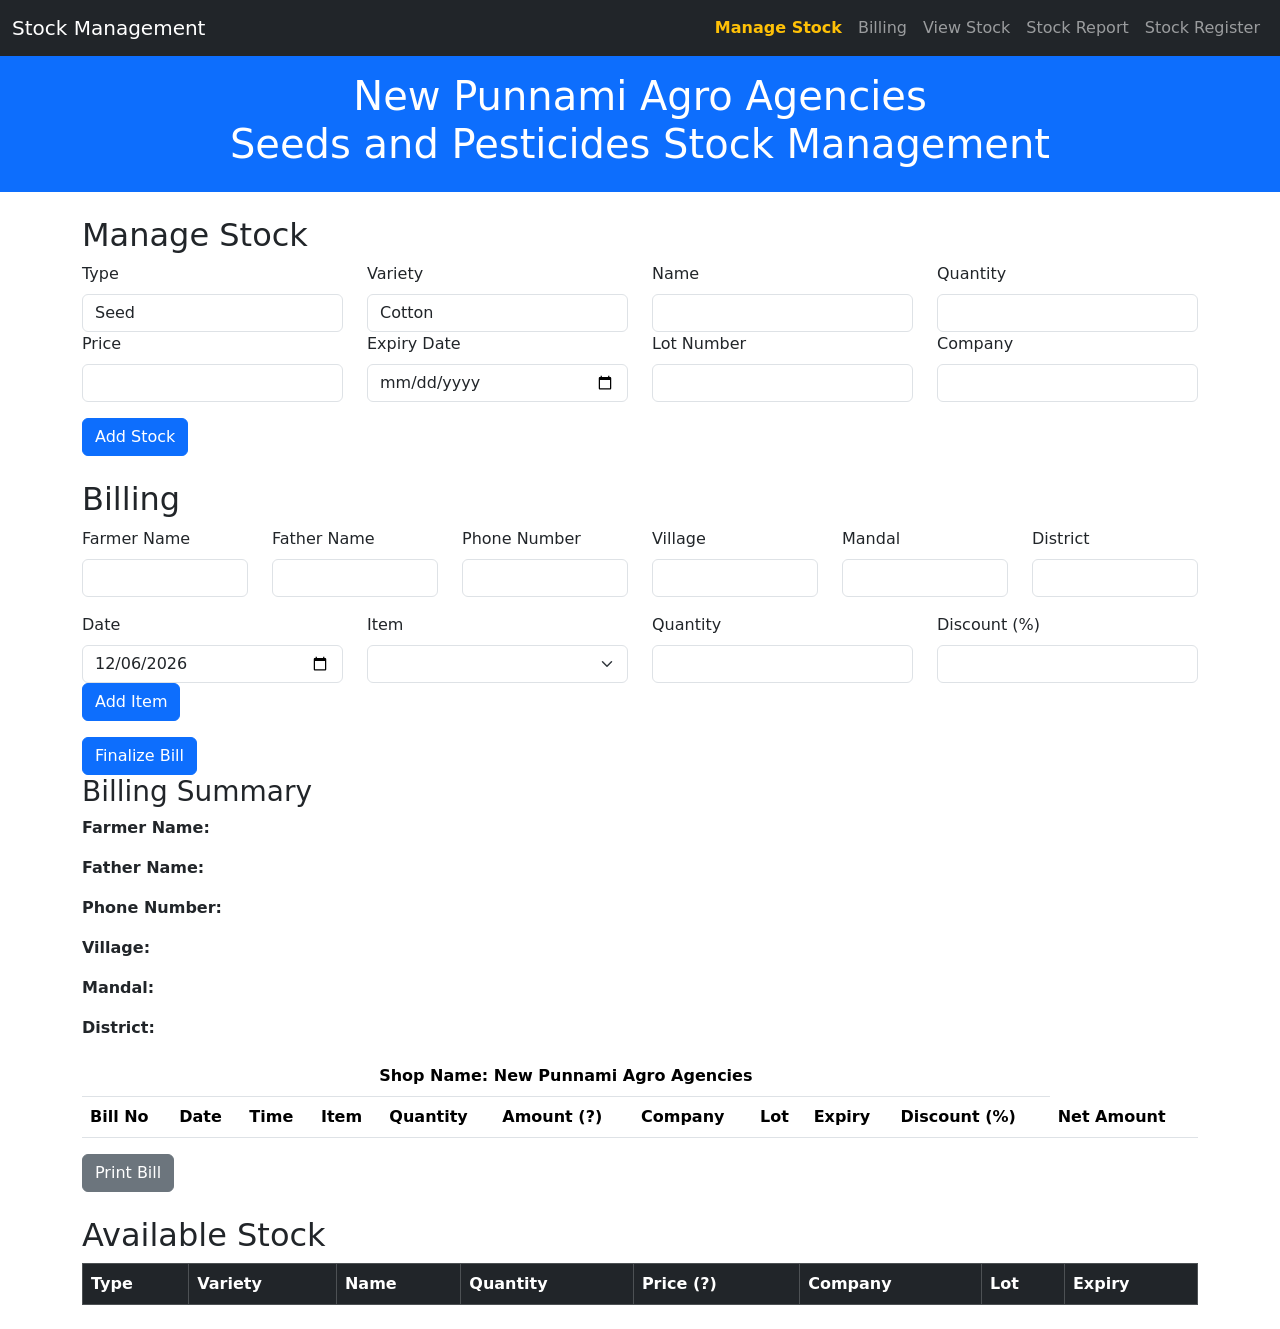
==== index.html @ 838987fa "Add files via upload" ====
<!DOCTYPE html>
<html lang="en">
<head>
    <meta charset="UTF-8">
    <meta name="viewport" content="width=device-width, initial-scale=1.0">
    <title>Seeds and Pesticides Stock Management</title>
    <link rel="stylesheet" href="https://cdnjs.cloudflare.com/ajax/libs/font-awesome/6.0.0-beta3/css/all.min.css">
    <link rel="stylesheet" href="https://cdnjs.cloudflare.com/ajax/libs/bootstrap/5.1.3/css/bootstrap.min.css">
    <style>
        body {
            padding-top: 56px;
        }
        .nav-link:hover {
            cursor: pointer;
        }
        .navbar-nav .nav-link.active {
            font-weight: bold;
            color: #ffc107 !important;
        }
        @media print {
            body * {
                visibility: hidden;
            }
            .print-section, .print-section * {
                visibility: visible;
            }
            .print-section {
                position: absolute;
                top: 0;
                left: 0;
                width: 100%;
                padding: 20px;
            }
        }
    </style>
</head>
<body>
    <header class="bg-primary text-white text-center py-3">
        <h1>New Punnami Agro Agencies <br> Seeds and Pesticides Stock Management</h1>
    </header>

    <nav class="navbar navbar-expand-lg navbar-dark bg-dark fixed-top">
        <div class="container-fluid">
            <a class="navbar-brand" href="#">Stock Management</a>
            <button class="navbar-toggler" type="button" data-bs-toggle="collapse" data-bs-target="#navbarNav" aria-controls="navbarNav" aria-expanded="false" aria-label="Toggle navigation">
                <span class="navbar-toggler-icon"></span>
            </button>
            <div class="collapse navbar-collapse" id="navbarNav">
                <ul class="navbar-nav ms-auto">
                    <li class="nav-item">
                        <a class="nav-link active" aria-current="page" href="#manage-stock">Manage Stock</a>
                    </li>
                    <li class="nav-item">
                        <a class="nav-link" href="#billing">Billing</a>
                    </li>
                    <li class="nav-item">
                        <a class="nav-link" href="#view-stock">View Stock</a>
                    </li>
                    <li class="nav-item">
                        <a class="nav-link" href="stock-report.html">Stock Report</a>
                    </li>
                    <li class="nav-item">
                        <a class="nav-link" href="r.html">Stock Register</a>
                    </li>
                </ul>
            </div>
        </div>
    </nav>

    <div class="container my-4">
        <!-- Manage Stock Section -->
        <section id="manage-stock" class="mb-4">
            <h2>Manage Stock</h2>
            <form id="stock-form">
                <div class="row mb-3">
                    <div class="col-md-3">
                        <label for="item-type" class="form-label">Type</label>
                        <select name="item-type" id="item-type" class="form-control">
                            <option value="Seed">Seed</option>
                            <option value="Pesticide">Pesticide</option>
                        </select>
                    </div>
                    <div class="col-md-3">
                        <label for="variety-type" class="form-label">Variety</label>
                        <select name="variety-type" id="variety-type" class="form-control">
                            <option value="Cotton">Cotton</option>
                            <option value="Chilli">Chilli</option>
                        </select>
                    </div>
                    <div class="col-md-3">
                        <label for="item-name" class="form-label">Name</label>
                        <input type="text" class="form-control" id="item-name" required>
                    </div>
                    <div class="col-md-3">
                        <label for="item-quantity" class="form-label">Quantity</label>
                        <input type="number" class="form-control" id="item-quantity" required>
                    </div>
                    <div class="col-md-3">
                        <label for="item-price" class="form-label">Price</label>
                        <input type="number" class="form-control" id="item-price" step="0.01" required>
                    </div>
                    <div class="col-md-3">
                        <label for="item-expiry" class="form-label">Expiry Date</label>
                        <input type="date" class="form-control" id="item-expiry" required>
                    </div>
                    <div class="col-md-3">
                        <label for="item-lot" class="form-label">Lot Number</label>
                        <input type="text" class="form-control" id="item-lot" required>
                    </div>
                    <div class="col-md-3">
                        <label for="item-company" class="form-label">Company</label>
                        <input type="text" class="form-control" id="item-company" required>
                    </div>
                </div>
                <button type="submit" class="btn btn-primary">Add Stock</button>
            </form>
        </section>

        <!-- Billing Section -->
        <section id="billing" class="mb-4">
            <div class="print-section">
                <h2>Billing</h2>
                <form id="billing-form">
                    <!-- Farmer details fields -->
                    <div class="row mb-3">
                        <div class="col-md-2">
                            <label for="farmer-name" class="form-label">Farmer Name</label>
                            <input type="text" class="form-control" id="farmer-name" required>
                        </div>
                        <div class="col-md-2">
                            <label for="father-name" class="form-label">Father Name</label>
                            <input type="text" class="form-control" id="father-name" required>
                        </div>
                        <div class="col-md-2">
                            <label for="phone-number" class="form-label">Phone Number</label>
                            <input type="tel" class="form-control" id="phone-number" required>
                        </div>
                        <div class="col-md-2">
                            <label for="village" class="form-label">Village</label>
                            <input type="text" class="form-control" id="village" required>
                        </div>
                        <div class="col-md-2">
                            <label for="mandal" class="form-label">Mandal</label>
                            <input type="text" class="form-control" id="mandal" required>
                        </div>
                        <div class="col-md-2">
                            <label for="district" class="form-label">District</label>
                            <input type="text" class="form-control" id="district" required>
                        </div>
                    </div>
                    <!-- Bill item details fields -->
                    <div class="row mb-3">
                        <div class="col-md-3">
                            <label for="bill-date" class="form-label">Date</label>
                            <input type="date" class="form-control" id="bill-date" required>
                        </div>
                        <div class="col-md-3">
                            <label for="bill-item" class="form-label">Item</label>
                            <select class="form-select" id="bill-item" required></select>
                        </div>
                        <div class="col-md-3">
                            <label for="bill-quantity" class="form-label">Quantity</label>
                            <input type="number" class="form-control" id="bill-quantity" required>
                        </div>
                        <div class="col-md-3">
                            <label for="bill-discount" class="form-label">Discount (%)</label>
                            <input type="number" class="form-control" id="bill-discount" step="0.01" required>
                        </div>
                        <div class="col-auto">
                            <button type="button" class="btn btn-primary" id="add-to-bill">Add Item</button>
                        </div>
                    </div>
                    <button type="submit" class="btn btn-primary">Finalize Bill</button>
                </form>

                <h3>Billing Summary</h3>
                <!-- Farmer details outside the table -->
                <div id="farmer-details">
                    <p><strong>Farmer Name:</strong> <span id="summary-farmer-name"></span></p>
                    <p><strong>Father Name:</strong> <span id="summary-father-name"></span></p>
                    <p><strong>Phone Number:</strong> <span id="summary-phone-number"></span></p>
                    <p><strong>Village:</strong> <span id="summary-village"></span></p>
                    <p><strong>Mandal:</strong> <span id="summary-mandal"></span></p>
                    <p><strong>District:</strong> <span id="summary-district"></span></p>
                </div>
                <table class="table table-striped" id="bill-summary-table">
                    <thead>
                        <tr>
                            <th colspan="10" class="text-center">Shop Name: New Punnami Agro Agencies</th>
                        </tr>
                        <tr>
                            <th>Bill No</th>
                            <th>Date</th>
                            <th>Time</th>
                            <th>Item</th>
                            <th>Quantity</th>
                            <th>Amount (?)</th>
                            <th>Company</th>
                            <th>Lot</th>
                            <th>Expiry</th>
                            <th>Discount (%)</th>
                            <th>Net Amount</th>
                        </tr>
                    </thead>
                    <tbody id="bill-summary-body"></tbody>
                </table>

                <button id="print-bill" class="btn btn-secondary">Print Bill</button>
            </div>
        </section>

                <!-- View Stock Section -->
        <section id="view-stock" class="mb-4">
            <h2>Available Stock</h2>
            <table class="table table-striped table-bordered" id="stock-summary-table">
                <thead class="table-dark">
                    <tr>
                        <th>Type</th>
                        <th>Variety</th>
                        <th>Name</th>
                        <th>Quantity</th>
                        <th>Price (?)</th>
                        <th>Company</th>
                        <th>Lot</th>
                        <th>Expiry</th>
                    </tr>
                </thead>
                <tbody id="stock-summary">
                    <!-- Stock details will be listed here -->
                </tbody>
            </table>
        </section>
    </div>

    <script src="https://cdnjs.cloudflare.com/ajax/libs/bootstrap/5.1.3/js/bootstrap.bundle.min.js"></script>
    <script src="script.js"></script>
</body>
</html>
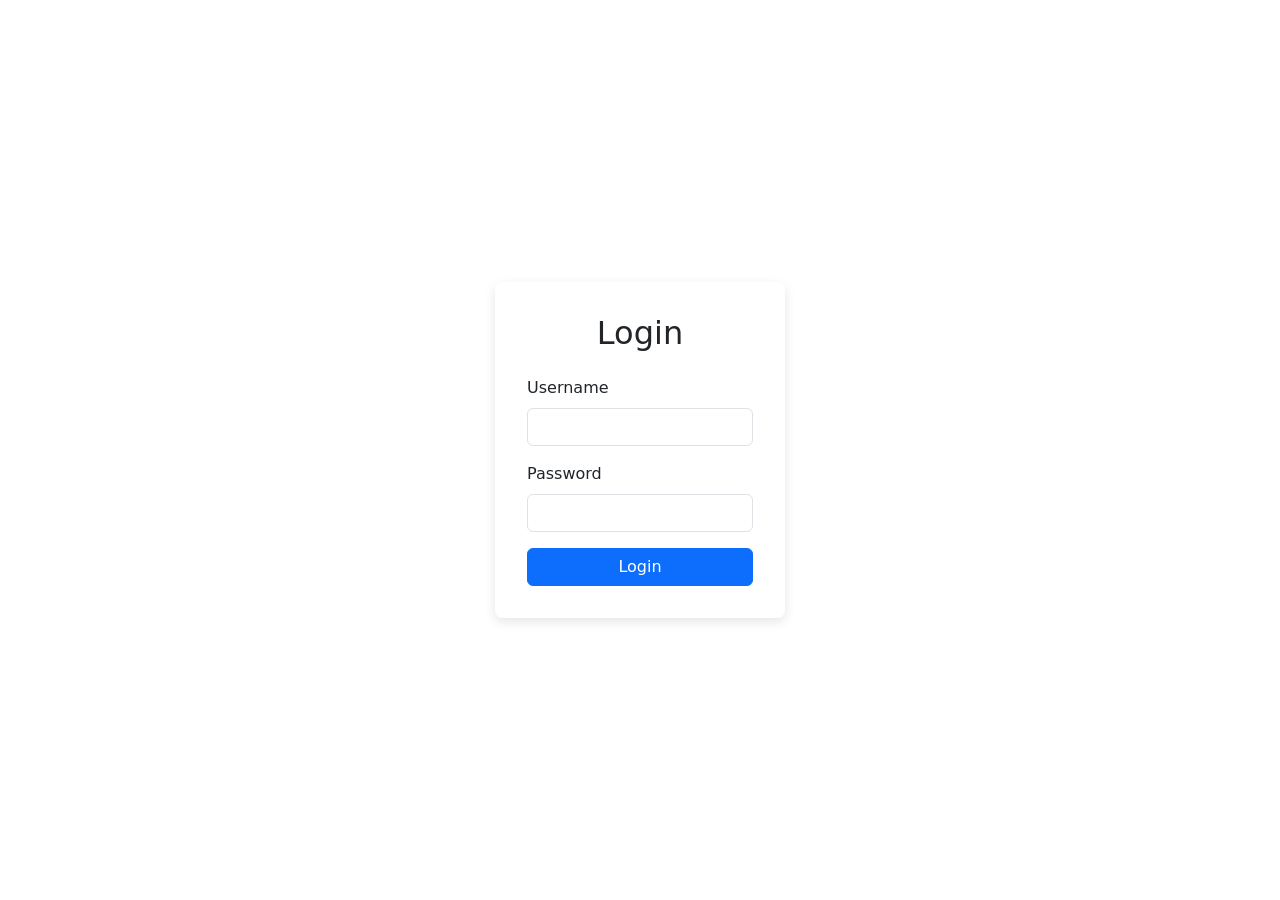
==== commit 17bffe26: "Update and rename login.html to index.html" ====
--- a/index.html
+++ b/index.html
@@ -3,236 +3,68 @@
 <head>
     <meta charset="UTF-8">
     <meta name="viewport" content="width=device-width, initial-scale=1.0">
-    <title>Seeds and Pesticides Stock Management</title>
-    <link rel="stylesheet" href="https://cdnjs.cloudflare.com/ajax/libs/font-awesome/6.0.0-beta3/css/all.min.css">
+    <title>Login - Seeds and Pesticides Stock Management</title>
     <link rel="stylesheet" href="https://cdnjs.cloudflare.com/ajax/libs/bootstrap/5.1.3/css/bootstrap.min.css">
     <style>
+        @media (max-width: 750px) {
+            #background-video {
+                display: none;
+            } 
+            body {
+                background: url("https://assets.codepen.io/6093409/river.jpg") no-repeat;
+                background-size: cover;
+            }
+        }
         body {
-            padding-top: 56px;
+            display: flex;
+            justify-content: center;
+            align-items: center;
+            height: 100vh;
+            margin: 0;
+            overflow: hidden;
         }
-        .nav-link:hover {
-            cursor: pointer;
+        #background-video {
+            position: absolute;
+            top: 0;
+            left: 0;
+            width: 100%;
+            height: 100%;
+            object-fit: cover;
+            z-index: -1;
         }
-        .navbar-nav .nav-link.active {
-            font-weight: bold;
-            color: #ffc107 !important;
+        .login-container {
+            background-color: rgba(255, 255, 255, 0.8);
+            padding: 2rem;
+            border-radius: 0.5rem;
+            box-shadow: 0 0.25rem 0.75rem rgba(0, 0, 0, 0.1);
+            z-index: 1;
         }
-        @media print {
-            body * {
-                visibility: hidden;
-            }
-            .print-section, .print-section * {
-                visibility: visible;
-            }
-            .print-section {
-                position: absolute;
-                top: 0;
-                left: 0;
-                width: 100%;
-                padding: 20px;
-            }
+        .login-container h2 {
+            margin-bottom: 1.5rem;
         }
     </style>
 </head>
 <body>
-    <header class="bg-primary text-white text-center py-3">
-        <h1>New Punnami Agro Agencies <br> Seeds and Pesticides Stock Management</h1>
-    </header>
-
-    <nav class="navbar navbar-expand-lg navbar-dark bg-dark fixed-top">
-        <div class="container-fluid">
-            <a class="navbar-brand" href="#">Stock Management</a>
-            <button class="navbar-toggler" type="button" data-bs-toggle="collapse" data-bs-target="#navbarNav" aria-controls="navbarNav" aria-expanded="false" aria-label="Toggle navigation">
-                <span class="navbar-toggler-icon"></span>
-            </button>
-            <div class="collapse navbar-collapse" id="navbarNav">
-                <ul class="navbar-nav ms-auto">
-                    <li class="nav-item">
-                        <a class="nav-link active" aria-current="page" href="#manage-stock">Manage Stock</a>
-                    </li>
-                    <li class="nav-item">
-                        <a class="nav-link" href="#billing">Billing</a>
-                    </li>
-                    <li class="nav-item">
-                        <a class="nav-link" href="#view-stock">View Stock</a>
-                    </li>
-                    <li class="nav-item">
-                        <a class="nav-link" href="stock-report.html">Stock Report</a>
-                    </li>
-                    <li class="nav-item">
-                        <a class="nav-link" href="r.html">Stock Register</a>
-                    </li>
-                </ul>
+    <video autoplay muted loop id="background-video">
+        <source src="C:\Users\hp\Desktop\webdevelopment\stock\agri.mp4" type="video/mp4">
+        Your browser does not support the video tag.
+    </video>
+    <div class="login-container">
+        <h2 class="text-center">Login</h2>
+        <form id="login-form">
+            <div class="mb-3">
+                <label for="username" class="form-label">Username</label>
+                <input type="text" class="form-control" id="username" required>
             </div>
-        </div>
-    </nav>
-
-    <div class="container my-4">
-        <!-- Manage Stock Section -->
-        <section id="manage-stock" class="mb-4">
-            <h2>Manage Stock</h2>
-            <form id="stock-form">
-                <div class="row mb-3">
-                    <div class="col-md-3">
-                        <label for="item-type" class="form-label">Type</label>
-                        <select name="item-type" id="item-type" class="form-control">
-                            <option value="Seed">Seed</option>
-                            <option value="Pesticide">Pesticide</option>
-                        </select>
-                    </div>
-                    <div class="col-md-3">
-                        <label for="variety-type" class="form-label">Variety</label>
-                        <select name="variety-type" id="variety-type" class="form-control">
-                            <option value="Cotton">Cotton</option>
-                            <option value="Chilli">Chilli</option>
-                        </select>
-                    </div>
-                    <div class="col-md-3">
-                        <label for="item-name" class="form-label">Name</label>
-                        <input type="text" class="form-control" id="item-name" required>
-                    </div>
-                    <div class="col-md-3">
-                        <label for="item-quantity" class="form-label">Quantity</label>
-                        <input type="number" class="form-control" id="item-quantity" required>
-                    </div>
-                    <div class="col-md-3">
-                        <label for="item-price" class="form-label">Price</label>
-                        <input type="number" class="form-control" id="item-price" step="0.01" required>
-                    </div>
-                    <div class="col-md-3">
-                        <label for="item-expiry" class="form-label">Expiry Date</label>
-                        <input type="date" class="form-control" id="item-expiry" required>
-                    </div>
-                    <div class="col-md-3">
-                        <label for="item-lot" class="form-label">Lot Number</label>
-                        <input type="text" class="form-control" id="item-lot" required>
-                    </div>
-                    <div class="col-md-3">
-                        <label for="item-company" class="form-label">Company</label>
-                        <input type="text" class="form-control" id="item-company" required>
-                    </div>
-                </div>
-                <button type="submit" class="btn btn-primary">Add Stock</button>
-            </form>
-        </section>
-
-        <!-- Billing Section -->
-        <section id="billing" class="mb-4">
-            <div class="print-section">
-                <h2>Billing</h2>
-                <form id="billing-form">
-                    <!-- Farmer details fields -->
-                    <div class="row mb-3">
-                        <div class="col-md-2">
-                            <label for="farmer-name" class="form-label">Farmer Name</label>
-                            <input type="text" class="form-control" id="farmer-name" required>
-                        </div>
-                        <div class="col-md-2">
-                            <label for="father-name" class="form-label">Father Name</label>
-                            <input type="text" class="form-control" id="father-name" required>
-                        </div>
-                        <div class="col-md-2">
-                            <label for="phone-number" class="form-label">Phone Number</label>
-                            <input type="tel" class="form-control" id="phone-number" required>
-                        </div>
-                        <div class="col-md-2">
-                            <label for="village" class="form-label">Village</label>
-                            <input type="text" class="form-control" id="village" required>
-                        </div>
-                        <div class="col-md-2">
-                            <label for="mandal" class="form-label">Mandal</label>
-                            <input type="text" class="form-control" id="mandal" required>
-                        </div>
-                        <div class="col-md-2">
-                            <label for="district" class="form-label">District</label>
-                            <input type="text" class="form-control" id="district" required>
-                        </div>
-                    </div>
-                    <!-- Bill item details fields -->
-                    <div class="row mb-3">
-                        <div class="col-md-3">
-                            <label for="bill-date" class="form-label">Date</label>
-                            <input type="date" class="form-control" id="bill-date" required>
-                        </div>
-                        <div class="col-md-3">
-                            <label for="bill-item" class="form-label">Item</label>
-                            <select class="form-select" id="bill-item" required></select>
-                        </div>
-                        <div class="col-md-3">
-                            <label for="bill-quantity" class="form-label">Quantity</label>
-                            <input type="number" class="form-control" id="bill-quantity" required>
-                        </div>
-                        <div class="col-md-3">
-                            <label for="bill-discount" class="form-label">Discount (%)</label>
-                            <input type="number" class="form-control" id="bill-discount" step="0.01" required>
-                        </div>
-                        <div class="col-auto">
-                            <button type="button" class="btn btn-primary" id="add-to-bill">Add Item</button>
-                        </div>
-                    </div>
-                    <button type="submit" class="btn btn-primary">Finalize Bill</button>
-                </form>
-
-                <h3>Billing Summary</h3>
-                <!-- Farmer details outside the table -->
-                <div id="farmer-details">
-                    <p><strong>Farmer Name:</strong> <span id="summary-farmer-name"></span></p>
-                    <p><strong>Father Name:</strong> <span id="summary-father-name"></span></p>
-                    <p><strong>Phone Number:</strong> <span id="summary-phone-number"></span></p>
-                    <p><strong>Village:</strong> <span id="summary-village"></span></p>
-                    <p><strong>Mandal:</strong> <span id="summary-mandal"></span></p>
-                    <p><strong>District:</strong> <span id="summary-district"></span></p>
-                </div>
-                <table class="table table-striped" id="bill-summary-table">
-                    <thead>
-                        <tr>
-                            <th colspan="10" class="text-center">Shop Name: New Punnami Agro Agencies</th>
-                        </tr>
-                        <tr>
-                            <th>Bill No</th>
-                            <th>Date</th>
-                            <th>Time</th>
-                            <th>Item</th>
-                            <th>Quantity</th>
-                            <th>Amount (?)</th>
-                            <th>Company</th>
-                            <th>Lot</th>
-                            <th>Expiry</th>
-                            <th>Discount (%)</th>
-                            <th>Net Amount</th>
-                        </tr>
-                    </thead>
-                    <tbody id="bill-summary-body"></tbody>
-                </table>
-
-                <button id="print-bill" class="btn btn-secondary">Print Bill</button>
+            <div class="mb-3">
+                <label for="password" class="form-label">Password</label>
+                <input type="password" class="form-control" id="password" required>
             </div>
-        </section>
-
-                <!-- View Stock Section -->
-        <section id="view-stock" class="mb-4">
-            <h2>Available Stock</h2>
-            <table class="table table-striped table-bordered" id="stock-summary-table">
-                <thead class="table-dark">
-                    <tr>
-                        <th>Type</th>
-                        <th>Variety</th>
-                        <th>Name</th>
-                        <th>Quantity</th>
-                        <th>Price (?)</th>
-                        <th>Company</th>
-                        <th>Lot</th>
-                        <th>Expiry</th>
-                    </tr>
-                </thead>
-                <tbody id="stock-summary">
-                    <!-- Stock details will be listed here -->
-                </tbody>
-            </table>
-        </section>
+            <button type="submit" class="btn btn-primary w-100">Login</button>
+        </form>
     </div>
 
     <script src="https://cdnjs.cloudflare.com/ajax/libs/bootstrap/5.1.3/js/bootstrap.bundle.min.js"></script>
-    <script src="script.js"></script>
+    <script src="login.js"></script>
 </body>
 </html>
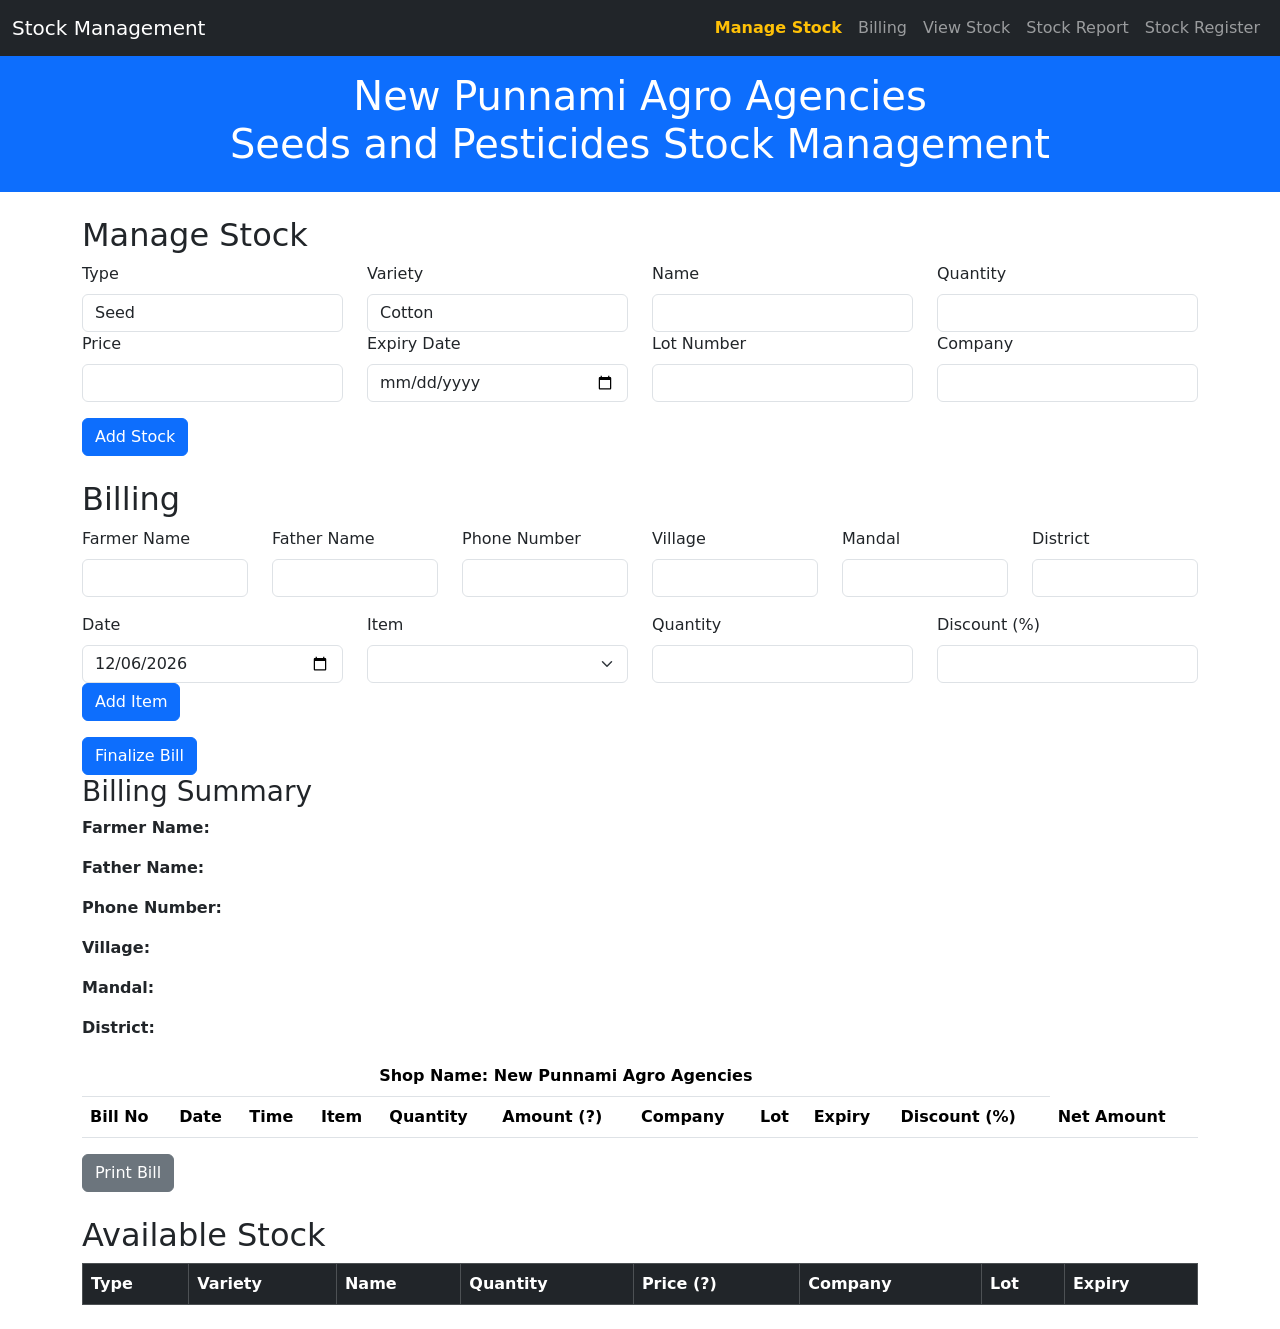
==== commit 75fe271b: "Update and rename index1.html to index.html" ====
--- a/index.html
+++ b/index.html
@@ -3,68 +3,236 @@
 <head>
     <meta charset="UTF-8">
     <meta name="viewport" content="width=device-width, initial-scale=1.0">
-    <title>Login - Seeds and Pesticides Stock Management</title>
+    <title>Seeds and Pesticides Stock Management</title>
+    <link rel="stylesheet" href="https://cdnjs.cloudflare.com/ajax/libs/font-awesome/6.0.0-beta3/css/all.min.css">
     <link rel="stylesheet" href="https://cdnjs.cloudflare.com/ajax/libs/bootstrap/5.1.3/css/bootstrap.min.css">
     <style>
-        @media (max-width: 750px) {
-            #background-video {
-                display: none;
-            } 
-            body {
-                background: url("https://assets.codepen.io/6093409/river.jpg") no-repeat;
-                background-size: cover;
+        body {
+            padding-top: 56px;
+        }
+        .nav-link:hover {
+            cursor: pointer;
+        }
+        .navbar-nav .nav-link.active {
+            font-weight: bold;
+            color: #ffc107 !important;
+        }
+        @media print {
+            body * {
+                visibility: hidden;
             }
-        }
-        body {
-            display: flex;
-            justify-content: center;
-            align-items: center;
-            height: 100vh;
-            margin: 0;
-            overflow: hidden;
-        }
-        #background-video {
-            position: absolute;
-            top: 0;
-            left: 0;
-            width: 100%;
-            height: 100%;
-            object-fit: cover;
-            z-index: -1;
-        }
-        .login-container {
-            background-color: rgba(255, 255, 255, 0.8);
-            padding: 2rem;
-            border-radius: 0.5rem;
-            box-shadow: 0 0.25rem 0.75rem rgba(0, 0, 0, 0.1);
-            z-index: 1;
-        }
-        .login-container h2 {
-            margin-bottom: 1.5rem;
+            .print-section, .print-section * {
+                visibility: visible;
+            }
+            .print-section {
+                position: absolute;
+                top: 0;
+                left: 0;
+                width: 100%;
+                padding: 20px;
+            }
         }
     </style>
 </head>
 <body>
-    <video autoplay muted loop id="background-video">
-        <source src="C:\Users\hp\Desktop\webdevelopment\stock\agri.mp4" type="video/mp4">
-        Your browser does not support the video tag.
-    </video>
-    <div class="login-container">
-        <h2 class="text-center">Login</h2>
-        <form id="login-form">
-            <div class="mb-3">
-                <label for="username" class="form-label">Username</label>
-                <input type="text" class="form-control" id="username" required>
+    <header class="bg-primary text-white text-center py-3">
+        <h1>New Punnami Agro Agencies <br> Seeds and Pesticides Stock Management</h1>
+    </header>
+
+    <nav class="navbar navbar-expand-lg navbar-dark bg-dark fixed-top">
+        <div class="container-fluid">
+            <a class="navbar-brand" href="#">Stock Management</a>
+            <button class="navbar-toggler" type="button" data-bs-toggle="collapse" data-bs-target="#navbarNav" aria-controls="navbarNav" aria-expanded="false" aria-label="Toggle navigation">
+                <span class="navbar-toggler-icon"></span>
+            </button>
+            <div class="collapse navbar-collapse" id="navbarNav">
+                <ul class="navbar-nav ms-auto">
+                    <li class="nav-item">
+                        <a class="nav-link active" aria-current="page" href="#manage-stock">Manage Stock</a>
+                    </li>
+                    <li class="nav-item">
+                        <a class="nav-link" href="#billing">Billing</a>
+                    </li>
+                    <li class="nav-item">
+                        <a class="nav-link" href="#view-stock">View Stock</a>
+                    </li>
+                    <li class="nav-item">
+                        <a class="nav-link" href="stock-report.html">Stock Report</a>
+                    </li>
+                    <li class="nav-item">
+                        <a class="nav-link" href="r.html">Stock Register</a>
+                    </li>
+                </ul>
             </div>
-            <div class="mb-3">
-                <label for="password" class="form-label">Password</label>
-                <input type="password" class="form-control" id="password" required>
+        </div>
+    </nav>
+
+    <div class="container my-4">
+        <!-- Manage Stock Section -->
+        <section id="manage-stock" class="mb-4">
+            <h2>Manage Stock</h2>
+            <form id="stock-form">
+                <div class="row mb-3">
+                    <div class="col-md-3">
+                        <label for="item-type" class="form-label">Type</label>
+                        <select name="item-type" id="item-type" class="form-control">
+                            <option value="Seed">Seed</option>
+                            <option value="Pesticide">Pesticide</option>
+                        </select>
+                    </div>
+                    <div class="col-md-3">
+                        <label for="variety-type" class="form-label">Variety</label>
+                        <select name="variety-type" id="variety-type" class="form-control">
+                            <option value="Cotton">Cotton</option>
+                            <option value="Chilli">Chilli</option>
+                        </select>
+                    </div>
+                    <div class="col-md-3">
+                        <label for="item-name" class="form-label">Name</label>
+                        <input type="text" class="form-control" id="item-name" required>
+                    </div>
+                    <div class="col-md-3">
+                        <label for="item-quantity" class="form-label">Quantity</label>
+                        <input type="number" class="form-control" id="item-quantity" required>
+                    </div>
+                    <div class="col-md-3">
+                        <label for="item-price" class="form-label">Price</label>
+                        <input type="number" class="form-control" id="item-price" step="0.01" required>
+                    </div>
+                    <div class="col-md-3">
+                        <label for="item-expiry" class="form-label">Expiry Date</label>
+                        <input type="date" class="form-control" id="item-expiry" required>
+                    </div>
+                    <div class="col-md-3">
+                        <label for="item-lot" class="form-label">Lot Number</label>
+                        <input type="text" class="form-control" id="item-lot" required>
+                    </div>
+                    <div class="col-md-3">
+                        <label for="item-company" class="form-label">Company</label>
+                        <input type="text" class="form-control" id="item-company" required>
+                    </div>
+                </div>
+                <button type="submit" class="btn btn-primary">Add Stock</button>
+            </form>
+        </section>
+
+        <!-- Billing Section -->
+        <section id="billing" class="mb-4">
+            <div class="print-section">
+                <h2>Billing</h2>
+                <form id="billing-form">
+                    <!-- Farmer details fields -->
+                    <div class="row mb-3">
+                        <div class="col-md-2">
+                            <label for="farmer-name" class="form-label">Farmer Name</label>
+                            <input type="text" class="form-control" id="farmer-name" required>
+                        </div>
+                        <div class="col-md-2">
+                            <label for="father-name" class="form-label">Father Name</label>
+                            <input type="text" class="form-control" id="father-name" required>
+                        </div>
+                        <div class="col-md-2">
+                            <label for="phone-number" class="form-label">Phone Number</label>
+                            <input type="tel" class="form-control" id="phone-number" required>
+                        </div>
+                        <div class="col-md-2">
+                            <label for="village" class="form-label">Village</label>
+                            <input type="text" class="form-control" id="village" required>
+                        </div>
+                        <div class="col-md-2">
+                            <label for="mandal" class="form-label">Mandal</label>
+                            <input type="text" class="form-control" id="mandal" required>
+                        </div>
+                        <div class="col-md-2">
+                            <label for="district" class="form-label">District</label>
+                            <input type="text" class="form-control" id="district" required>
+                        </div>
+                    </div>
+                    <!-- Bill item details fields -->
+                    <div class="row mb-3">
+                        <div class="col-md-3">
+                            <label for="bill-date" class="form-label">Date</label>
+                            <input type="date" class="form-control" id="bill-date" required>
+                        </div>
+                        <div class="col-md-3">
+                            <label for="bill-item" class="form-label">Item</label>
+                            <select class="form-select" id="bill-item" required></select>
+                        </div>
+                        <div class="col-md-3">
+                            <label for="bill-quantity" class="form-label">Quantity</label>
+                            <input type="number" class="form-control" id="bill-quantity" required>
+                        </div>
+                        <div class="col-md-3">
+                            <label for="bill-discount" class="form-label">Discount (%)</label>
+                            <input type="number" class="form-control" id="bill-discount" step="0.01" required>
+                        </div>
+                        <div class="col-auto">
+                            <button type="button" class="btn btn-primary" id="add-to-bill">Add Item</button>
+                        </div>
+                    </div>
+                    <button type="submit" class="btn btn-primary">Finalize Bill</button>
+                </form>
+
+                <h3>Billing Summary</h3>
+                <!-- Farmer details outside the table -->
+                <div id="farmer-details">
+                    <p><strong>Farmer Name:</strong> <span id="summary-farmer-name"></span></p>
+                    <p><strong>Father Name:</strong> <span id="summary-father-name"></span></p>
+                    <p><strong>Phone Number:</strong> <span id="summary-phone-number"></span></p>
+                    <p><strong>Village:</strong> <span id="summary-village"></span></p>
+                    <p><strong>Mandal:</strong> <span id="summary-mandal"></span></p>
+                    <p><strong>District:</strong> <span id="summary-district"></span></p>
+                </div>
+                <table class="table table-striped" id="bill-summary-table">
+                    <thead>
+                        <tr>
+                            <th colspan="10" class="text-center">Shop Name: New Punnami Agro Agencies</th>
+                        </tr>
+                        <tr>
+                            <th>Bill No</th>
+                            <th>Date</th>
+                            <th>Time</th>
+                            <th>Item</th>
+                            <th>Quantity</th>
+                            <th>Amount (?)</th>
+                            <th>Company</th>
+                            <th>Lot</th>
+                            <th>Expiry</th>
+                            <th>Discount (%)</th>
+                            <th>Net Amount</th>
+                        </tr>
+                    </thead>
+                    <tbody id="bill-summary-body"></tbody>
+                </table>
+
+                <button id="print-bill" class="btn btn-secondary">Print Bill</button>
             </div>
-            <button type="submit" class="btn btn-primary w-100">Login</button>
-        </form>
+        </section>
+
+                <!-- View Stock Section -->
+        <section id="view-stock" class="mb-4">
+            <h2>Available Stock</h2>
+            <table class="table table-striped table-bordered" id="stock-summary-table">
+                <thead class="table-dark">
+                    <tr>
+                        <th>Type</th>
+                        <th>Variety</th>
+                        <th>Name</th>
+                        <th>Quantity</th>
+                        <th>Price (?)</th>
+                        <th>Company</th>
+                        <th>Lot</th>
+                        <th>Expiry</th>
+                    </tr>
+                </thead>
+                <tbody id="stock-summary">
+                    <!-- Stock details will be listed here -->
+                </tbody>
+            </table>
+        </section>
     </div>
 
     <script src="https://cdnjs.cloudflare.com/ajax/libs/bootstrap/5.1.3/js/bootstrap.bundle.min.js"></script>
-    <script src="login.js"></script>
+    <script src="script.js"></script>
 </body>
 </html>
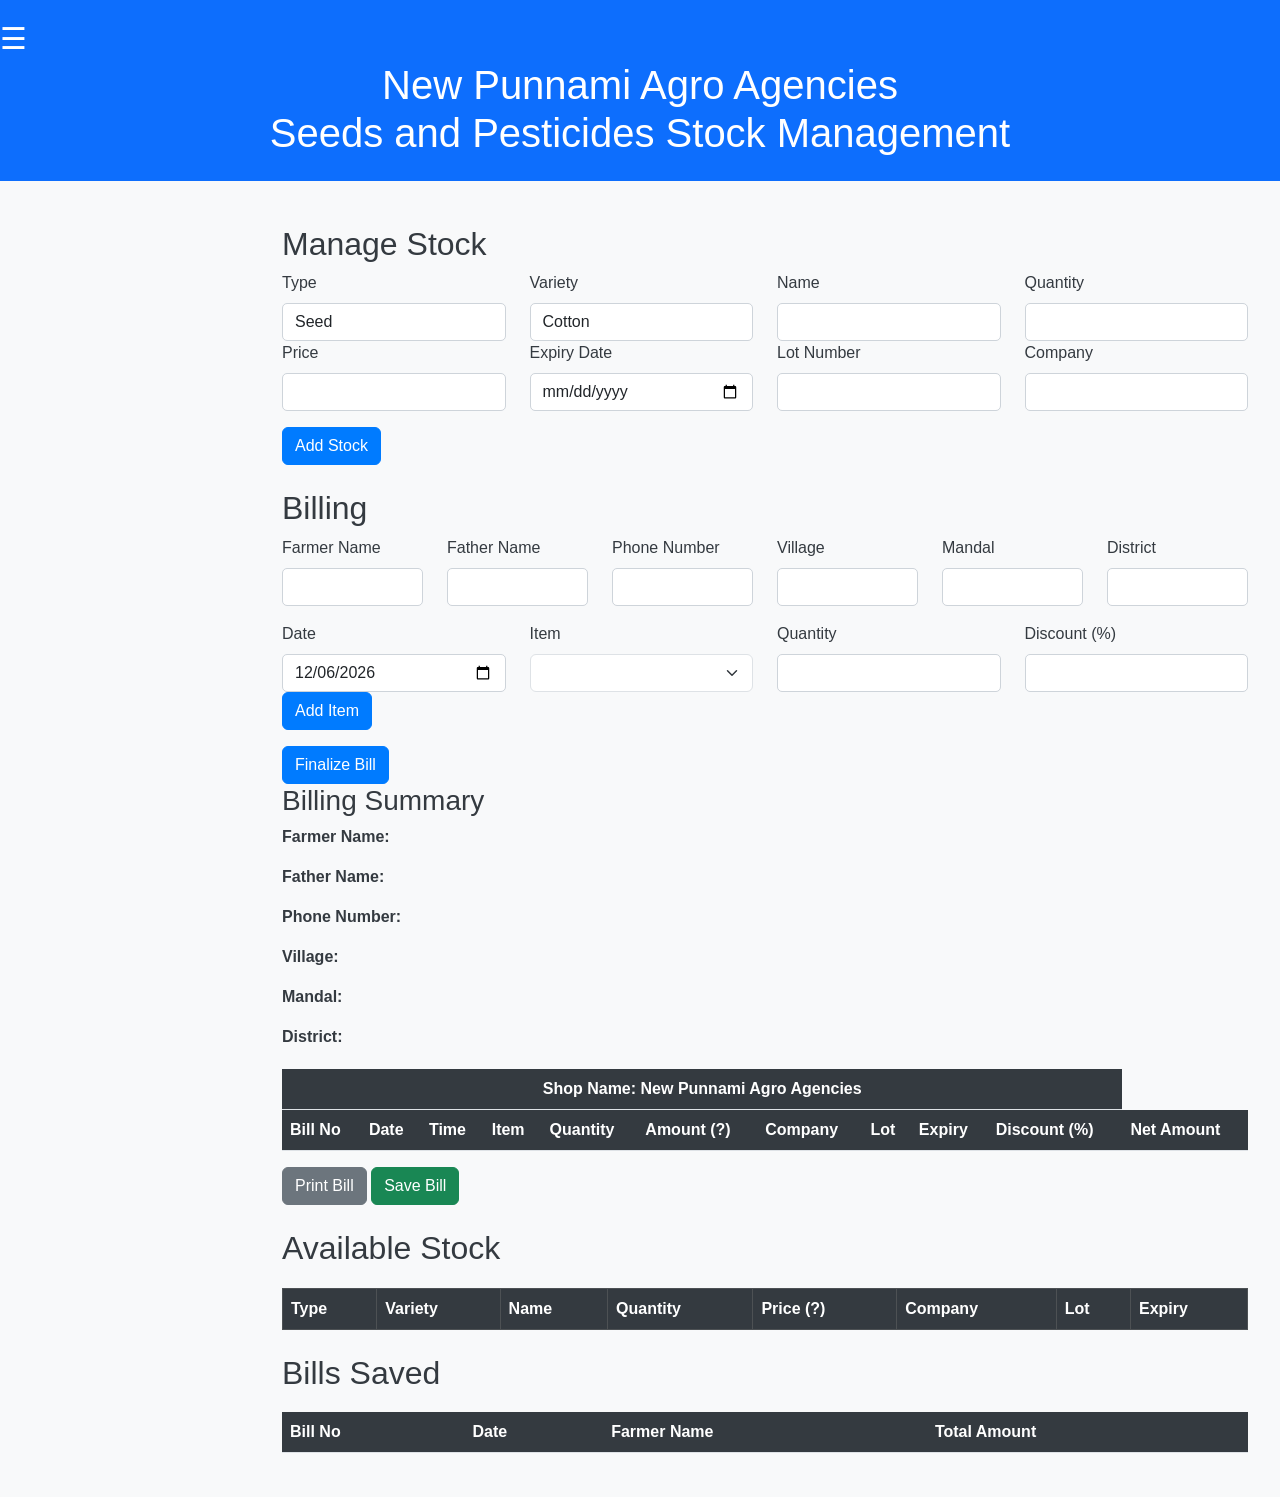
==== commit e5586012: "Initial commit" ====
--- a/index.html
+++ b/index.html
@@ -1,238 +1,386 @@
-<!DOCTYPE html>
-<html lang="en">
-<head>
-    <meta charset="UTF-8">
-    <meta name="viewport" content="width=device-width, initial-scale=1.0">
-    <title>Seeds and Pesticides Stock Management</title>
-    <link rel="stylesheet" href="https://cdnjs.cloudflare.com/ajax/libs/font-awesome/6.0.0-beta3/css/all.min.css">
-    <link rel="stylesheet" href="https://cdnjs.cloudflare.com/ajax/libs/bootstrap/5.1.3/css/bootstrap.min.css">
-    <style>
-        body {
-            padding-top: 56px;
-        }
-        .nav-link:hover {
-            cursor: pointer;
-        }
-        .navbar-nav .nav-link.active {
-            font-weight: bold;
-            color: #ffc107 !important;
-        }
-        @media print {
-            body * {
-                visibility: hidden;
-            }
-            .print-section, .print-section * {
-                visibility: visible;
-            }
-            .print-section {
-                position: absolute;
-                top: 0;
-                left: 0;
-                width: 100%;
-                padding: 20px;
-            }
-        }
-    </style>
-</head>
-<body>
-    <header class="bg-primary text-white text-center py-3">
-        <h1>New Punnami Agro Agencies <br> Seeds and Pesticides Stock Management</h1>
-    </header>
-
-    <nav class="navbar navbar-expand-lg navbar-dark bg-dark fixed-top">
-        <div class="container-fluid">
-            <a class="navbar-brand" href="#">Stock Management</a>
-            <button class="navbar-toggler" type="button" data-bs-toggle="collapse" data-bs-target="#navbarNav" aria-controls="navbarNav" aria-expanded="false" aria-label="Toggle navigation">
-                <span class="navbar-toggler-icon"></span>
-            </button>
-            <div class="collapse navbar-collapse" id="navbarNav">
-                <ul class="navbar-nav ms-auto">
-                    <li class="nav-item">
-                        <a class="nav-link active" aria-current="page" href="#manage-stock">Manage Stock</a>
-                    </li>
-                    <li class="nav-item">
-                        <a class="nav-link" href="#billing">Billing</a>
-                    </li>
-                    <li class="nav-item">
-                        <a class="nav-link" href="#view-stock">View Stock</a>
-                    </li>
-                    <li class="nav-item">
-                        <a class="nav-link" href="stock-report.html">Stock Report</a>
-                    </li>
-                    <li class="nav-item">
-                        <a class="nav-link" href="r.html">Stock Register</a>
-                    </li>
-                </ul>
-            </div>
-        </div>
-    </nav>
-
-    <div class="container my-4">
-        <!-- Manage Stock Section -->
-        <section id="manage-stock" class="mb-4">
-            <h2>Manage Stock</h2>
-            <form id="stock-form">
-                <div class="row mb-3">
-                    <div class="col-md-3">
-                        <label for="item-type" class="form-label">Type</label>
-                        <select name="item-type" id="item-type" class="form-control">
-                            <option value="Seed">Seed</option>
-                            <option value="Pesticide">Pesticide</option>
-                        </select>
-                    </div>
-                    <div class="col-md-3">
-                        <label for="variety-type" class="form-label">Variety</label>
-                        <select name="variety-type" id="variety-type" class="form-control">
-                            <option value="Cotton">Cotton</option>
-                            <option value="Chilli">Chilli</option>
-                        </select>
-                    </div>
-                    <div class="col-md-3">
-                        <label for="item-name" class="form-label">Name</label>
-                        <input type="text" class="form-control" id="item-name" required>
-                    </div>
-                    <div class="col-md-3">
-                        <label for="item-quantity" class="form-label">Quantity</label>
-                        <input type="number" class="form-control" id="item-quantity" required>
-                    </div>
-                    <div class="col-md-3">
-                        <label for="item-price" class="form-label">Price</label>
-                        <input type="number" class="form-control" id="item-price" step="0.01" required>
-                    </div>
-                    <div class="col-md-3">
-                        <label for="item-expiry" class="form-label">Expiry Date</label>
-                        <input type="date" class="form-control" id="item-expiry" required>
-                    </div>
-                    <div class="col-md-3">
-                        <label for="item-lot" class="form-label">Lot Number</label>
-                        <input type="text" class="form-control" id="item-lot" required>
-                    </div>
-                    <div class="col-md-3">
-                        <label for="item-company" class="form-label">Company</label>
-                        <input type="text" class="form-control" id="item-company" required>
-                    </div>
-                </div>
-                <button type="submit" class="btn btn-primary">Add Stock</button>
-            </form>
-        </section>
-
-        <!-- Billing Section -->
-        <section id="billing" class="mb-4">
-            <div class="print-section">
-                <h2>Billing</h2>
-                <form id="billing-form">
-                    <!-- Farmer details fields -->
-                    <div class="row mb-3">
-                        <div class="col-md-2">
-                            <label for="farmer-name" class="form-label">Farmer Name</label>
-                            <input type="text" class="form-control" id="farmer-name" required>
-                        </div>
-                        <div class="col-md-2">
-                            <label for="father-name" class="form-label">Father Name</label>
-                            <input type="text" class="form-control" id="father-name" required>
-                        </div>
-                        <div class="col-md-2">
-                            <label for="phone-number" class="form-label">Phone Number</label>
-                            <input type="tel" class="form-control" id="phone-number" required>
-                        </div>
-                        <div class="col-md-2">
-                            <label for="village" class="form-label">Village</label>
-                            <input type="text" class="form-control" id="village" required>
-                        </div>
-                        <div class="col-md-2">
-                            <label for="mandal" class="form-label">Mandal</label>
-                            <input type="text" class="form-control" id="mandal" required>
-                        </div>
-                        <div class="col-md-2">
-                            <label for="district" class="form-label">District</label>
-                            <input type="text" class="form-control" id="district" required>
-                        </div>
-                    </div>
-                    <!-- Bill item details fields -->
-                    <div class="row mb-3">
-                        <div class="col-md-3">
-                            <label for="bill-date" class="form-label">Date</label>
-                            <input type="date" class="form-control" id="bill-date" required>
-                        </div>
-                        <div class="col-md-3">
-                            <label for="bill-item" class="form-label">Item</label>
-                            <select class="form-select" id="bill-item" required></select>
-                        </div>
-                        <div class="col-md-3">
-                            <label for="bill-quantity" class="form-label">Quantity</label>
-                            <input type="number" class="form-control" id="bill-quantity" required>
-                        </div>
-                        <div class="col-md-3">
-                            <label for="bill-discount" class="form-label">Discount (%)</label>
-                            <input type="number" class="form-control" id="bill-discount" step="0.01" required>
-                        </div>
-                        <div class="col-auto">
-                            <button type="button" class="btn btn-primary" id="add-to-bill">Add Item</button>
-                        </div>
-                    </div>
-                    <button type="submit" class="btn btn-primary">Finalize Bill</button>
-                </form>
-
-                <h3>Billing Summary</h3>
-                <!-- Farmer details outside the table -->
-                <div id="farmer-details">
-                    <p><strong>Farmer Name:</strong> <span id="summary-farmer-name"></span></p>
-                    <p><strong>Father Name:</strong> <span id="summary-father-name"></span></p>
-                    <p><strong>Phone Number:</strong> <span id="summary-phone-number"></span></p>
-                    <p><strong>Village:</strong> <span id="summary-village"></span></p>
-                    <p><strong>Mandal:</strong> <span id="summary-mandal"></span></p>
-                    <p><strong>District:</strong> <span id="summary-district"></span></p>
-                </div>
-                <table class="table table-striped" id="bill-summary-table">
-                    <thead>
-                        <tr>
-                            <th colspan="10" class="text-center">Shop Name: New Punnami Agro Agencies</th>
-                        </tr>
-                        <tr>
-                            <th>Bill No</th>
-                            <th>Date</th>
-                            <th>Time</th>
-                            <th>Item</th>
-                            <th>Quantity</th>
-                            <th>Amount (?)</th>
-                            <th>Company</th>
-                            <th>Lot</th>
-                            <th>Expiry</th>
-                            <th>Discount (%)</th>
-                            <th>Net Amount</th>
-                        </tr>
-                    </thead>
-                    <tbody id="bill-summary-body"></tbody>
-                </table>
-
-                <button id="print-bill" class="btn btn-secondary">Print Bill</button>
-            </div>
-        </section>
-
-                <!-- View Stock Section -->
-        <section id="view-stock" class="mb-4">
-            <h2>Available Stock</h2>
-            <table class="table table-striped table-bordered" id="stock-summary-table">
-                <thead class="table-dark">
-                    <tr>
-                        <th>Type</th>
-                        <th>Variety</th>
-                        <th>Name</th>
-                        <th>Quantity</th>
-                        <th>Price (?)</th>
-                        <th>Company</th>
-                        <th>Lot</th>
-                        <th>Expiry</th>
-                    </tr>
-                </thead>
-                <tbody id="stock-summary">
-                    <!-- Stock details will be listed here -->
-                </tbody>
-            </table>
-        </section>
-    </div>
-
-    <script src="https://cdnjs.cloudflare.com/ajax/libs/bootstrap/5.1.3/js/bootstrap.bundle.min.js"></script>
-    <script src="script.js"></script>
-</body>
-</html>
+<!DOCTYPE html>
+<html lang="en">
+<head>
+    <meta charset="UTF-8">
+    <meta name="viewport" content="width=device-width, initial-scale=1.0">
+    <title>Seeds and Pesticides Stock Management</title>
+    <link rel="stylesheet" href="https://cdnjs.cloudflare.com/ajax/libs/font-awesome/6.0.0-beta3/css/all.min.css">
+    <link rel="stylesheet" href="https://cdnjs.cloudflare.com/ajax/libs/bootstrap/5.1.3/css/bootstrap.min.css">
+    <style>
+        body {
+            padding: 0px;
+            font-family: Arial, sans-serif;
+            background-color: #f8f9fa;
+            color: #343a40;
+        }
+        .navbar {
+            background-color: #343a40;
+        }
+        .nav-link {
+            color: #fff !important;
+        }
+        .nav-link:hover {
+            cursor: pointer;
+            background-color: #495057;
+            color: #ffc107 !important;
+        }
+        .navbar-nav .nav-link.active {
+            font-weight: bold;
+            color: #ffc107 !important;
+        }
+        .container {
+            margin-top: 20px;
+        }
+        .card {
+            border: 1px solid #ced4da;
+            border-radius: 5px;
+        }
+        .card-header {
+            background-color: #343a40;
+            color: #fff;
+        }
+        .card-body {
+            background-color: #fff;
+        }
+        .btn-primary {
+            background-color: #007bff;
+            border-color: #007bff;
+        }
+        .btn-primary:hover {
+            background-color: #0056b3;
+            border-color: #004085;
+        }
+        .form-control {
+            border-radius: 5px;
+            border: 1px solid #ced4da;
+        }
+        .table {
+            margin-top: 20px;
+        }
+        .table th {
+            background-color: #343a40;
+            color: #fff;
+        }
+        .table tbody tr:hover {
+            background-color: #f1f1f1;
+        }
+        @media print {
+            body * {
+                visibility: hidden;
+            }
+            .print-section, .print-section * {
+                visibility: visible;
+            }
+            .print-section {
+                position: absolute;
+                top: 0;
+                left: 0;
+                width: 100%;
+                padding: 20px;
+            }
+        }
+        .sidenav {
+            height: 100%;
+            width: 0;
+            position: fixed;
+            z-index: 1;
+            top: 0;
+            left: 0;
+            background-color: #111;
+            overflow-x: hidden;
+            transition: 0.5s;
+            padding-top: 60px;
+        }
+
+        .sidenav a {
+            padding: 8px 8px 8px 32px;
+            text-decoration: none;
+            font-size: 25px;
+            color: #818181;
+            display: block;
+            transition: 0.3s;
+        }
+
+        .sidenav a:hover {
+            color: #f1f1f1;
+        }
+
+        .sidenav .closebtn {
+            position: absolute;
+            top: 0;
+            right: 25px;
+            font-size: 36px;
+            margin-left: 50px;
+        }
+
+        @media screen and (max-height: 450px) {
+            .sidenav {padding-top: 15px;}
+            .sidenav a {font-size: 18px;}
+        }
+        .content {
+            margin-left: 250px;
+            padding: 20px;
+        }
+    </style>
+</head>
+<body>
+    <header class="bg-primary text-white py-3">
+        <span style="font-size:30px;cursor:pointer" onclick="openNav()">&#9776;</span>
+        <h1 class="text-center">New Punnami Agro Agencies <br> Seeds and Pesticides Stock Management</h1>
+    </header>
+
+    <div id="mySidenav" class="sidenav">
+        <a href="javascript:void(0)" class="closebtn" onclick="closeNav()">&times;</a>
+        <a href="#dashboard" class="nav-link">Dashboard</a>
+        <li><a href="#" onclick="showPage('settings')">Settings</a></li>
+        <a href="profile.html" class="nav-link">Profile</a>
+        <a href="#bills-saved" class="nav-link">Bills Saved</a>
+        <a class="nav-link active" aria-current="page" href="#manage-stock">Manage Stock</a>
+        <a class="nav-link" href="#billing">Billing</a>
+        <a class="nav-link" href="#view-stock">View Stock</a>
+        <a class="nav-link" href="r.html">Stock Register</a>
+    </div>
+
+    <div class="content">
+        <div class="container my-4">
+            <!-- Manage Stock Section -->
+            <section id="manage-stock" class="mb-4">
+                <h2>Manage Stock</h2>
+                <form id="stock-form">
+                    <div class="row mb-3">
+                        <div class="col-md-3">
+                            <label for="item-type" class="form-label">Type</label>
+                            <select name="item-type" id="item-type" class="form-control">
+                                <option value="Seed">Seed</option>
+                                <option value="Pesticide">Pesticide</option>
+                            </select>
+                        </div>
+                        <div class="col-md-3">
+                            <label for="variety-type" class="form-label">Variety</label>
+                            <select name="variety-type" id="variety-type" class="form-control">
+                                <option value="Cotton">Cotton</option>
+                                <option value="Chilli">Chilli</option>
+                            </select>
+                        </div>
+                        <div class="col-md-3">
+                            <label for="item-name" class="form-label">Name</label>
+                            <input type="text" class="form-control" id="item-name" required>
+                        </div>
+                        <div class="col-md-3">
+                            <label for="item-quantity" class="form-label">Quantity</label>
+                            <input type="number" class="form-control" id="item-quantity" required>
+                        </div>
+                        <div class="col-md-3">
+                            <label for="item-price" class="form-label">Price</label>
+                            <input type="number" class="form-control" id="item-price" step="0.01" required>
+                        </div>
+                        <div class="col-md-3">
+                            <label for="item-expiry" class="form-label">Expiry Date</label>
+                            <input type="date" class="form-control" id="item-expiry" required>
+                        </div>
+                        <div class="col-md-3">
+                            <label for="item-lot" class="form-label">Lot Number</label>
+                            <input type="text" class="form-control" id="item-lot" required>
+                        </div>
+                        <div class="col-md-3">
+                            <label for="item-company" class="form-label">Company</label>
+                            <input type="text" class="form-control" id="item-company" required>
+                        </div>
+                    </div>
+                    <button type="submit" class="btn btn-primary">Add Stock</button>
+                </form>
+            </section>
+
+            <!-- Billing Section -->
+            <section id="billing" class="mb-4">
+                <div class="print-section">
+                    <h2>Billing</h2>
+                    <form id="billing-form">
+                        <!-- Farmer details fields -->
+                        <div class="row mb-3">
+                            <div class="col-md-2">
+                                <label for="farmer-name" class="form-label">Farmer Name</label>
+                                <input type="text" class="form-control" id="farmer-name" required>
+                            </div>
+                            <div class="col-md-2">
+                                <label for="father-name" class="form-label">Father Name</label>
+                                <input type="text" class="form-control" id="father-name" required>
+                            </div>
+                            <div class="col-md-2">
+                                <label for="phone-number" class="form-label">Phone Number</label>
+                                <input type="tel" class="form-control" id="phone-number" required>
+                            </div>
+                            <div class="col-md-2">
+                                <label for="village" class="form-label">Village</label>
+                                <input type="text" class="form-control" id="village" required>
+                            </div>
+                            <div class="col-md-2">
+                                <label for="mandal" class="form-label">Mandal</label>
+                                <input type="text" class="form-control" id="mandal" required>
+                            </div>
+                            <div class="col-md-2">
+                                <label for="district" class="form-label">District</label>
+                                <input type="text" class="form-control" id="district" required>
+                            </div>
+                        </div>
+                        <!-- Bill item details fields -->
+                        <div class="row mb-3">
+                            <div class="col-md-3">
+                                <label for="bill-date" class="form-label">Date</label>
+                                <input type="date" class="form-control" id="bill-date" required>
+                            </div>
+                            <div class="col-md-3">
+                                <label for="bill-item" class="form-label">Item</label>
+                                <select class="form-select" id="bill-item" required></select>
+                            </div>
+                            <div class="col-md-3">
+                                <label for="bill-quantity" class="form-label">Quantity</label>
+                                <input type="number" class="form-control" id="bill-quantity" required>
+                            </div>
+                            <div class="col-md-3">
+                                <label for="bill-discount" class="form-label">Discount (%)</label>
+                                <input type="number" class="form-control" id="bill-discount" step="0.01" required>
+                            </div>
+                            <div class="col-auto">
+                                <button type="button" class="btn btn-primary" id="add-to-bill">Add Item</button>
+                            </div>
+                        </div>
+                        <button type="submit" class="btn btn-primary">Finalize Bill</button>
+                    </form>
+
+                    <h3>Billing Summary</h3>
+                    <!-- Farmer details outside the table -->
+                    <div id="farmer-details">
+                        <p><strong>Farmer Name:</strong> <span id="summary-farmer-name"></span></p>
+                        <p><strong>Father Name:</strong> <span id="summary-father-name"></span></p>
+                        <p><strong>Phone Number:</strong> <span id="summary-phone-number"></span></p>
+                        <p><strong>Village:</strong> <span id="summary-village"></span></p>
+                        <p><strong>Mandal:</strong> <span id="summary-mandal"></span></p>
+                        <p><strong>District:</strong> <span id="summary-district"></span></p>
+                    </div>
+                    <table class="table table-striped" id="bill-summary-table">
+                        <thead>
+                            <tr>
+                                <th colspan="10" class="text-center">Shop Name: New Punnami Agro Agencies</th>
+                            </tr>
+                            <tr>
+                                <th>Bill No</th>
+                                <th>Date</th>
+                                <th>Time</th>
+                                <th>Item</th>
+                                <th>Quantity</th>
+                                <th>Amount (?)</th>
+                                <th>Company</th>
+                                <th>Lot</th>
+                                <th>Expiry</th>
+                                <th>Discount (%)</th>
+                                <th>Net Amount</th>
+                            </tr>
+                        </thead>
+                        <tbody id="bill-summary-body"></tbody>
+                    </table>
+
+                    <button id="print-bill" class="btn btn-secondary">Print Bill</button>
+                    <button id="save-bill" class="btn btn-success">Save Bill</button>
+
+                </div>
+            </section>
+
+            <!-- View Stock Section -->
+            <section id="view-stock" class="mb-4">
+                <h2>Available Stock</h2>
+                <table class="table table-striped table-bordered" id="stock-summary-table">
+                    <thead class="table-dark">
+                        <tr>
+                            <th>Type</th>
+                            <th>Variety</th>
+                            <th>Name</th>
+                            <th>Quantity</th>
+                            <th>Price (?)</th>
+                            <th>Company</th>
+                            <th>Lot</th>
+                            <th>Expiry</th>
+                        </tr>
+                    </thead>
+                    <tbody id="stock-summary">
+                        <!-- Stock details will be listed here -->
+                    </tbody>
+                </table>
+            </section>
+            
+            <!-- Bills Saved Section -->
+            <section id="bills-saved" class="mb-4">
+                <h2>Bills Saved</h2>
+                <table class="table table-striped" id="saved-bills-table">
+                    <thead>
+                        <tr>
+                            <th>Bill No</th>
+                            <th>Date</th>
+                            <th>Farmer Name</th>
+                            <th>Total Amount</th>
+                            <!-- Add more columns as needed -->
+                        </tr>
+                    </thead>
+                    <tbody id="saved-bills-body">
+                        <!-- Saved bills will be inserted here dynamically -->
+                    </tbody>
+                </table>
+            </section>
+            
+        </div>
+    </div><div id="settings" class="page" style="display: none;">
+        <h2>Settings</h2>
+        <form id="settingsForm">
+            <label for="username">Username:</label>
+            <input type="text" id="username" name="username"><br><br>
+    
+            <label for="email">Email:</label>
+            <input type="email" id="email" name="email"><br><br>
+    
+            <label for="notification">Enable Notifications:</label>
+            <input type="checkbox" id="notification" name="notification"><br><br>
+    
+            <label for="theme">Select Theme:</label>
+            <select id="theme" name="theme">
+                <option value="light">Light</option>
+                <option value="dark">Dark</option>
+            </select><br><br>
+    
+            <label for="language">Language:</label>
+            <select id="language" name="language">
+                <option value="en">English</option>
+                <option value="hi">Hindi</option>
+            </select><br><br>
+    
+            <button type="button" onclick="saveSettings()">Save Settings</button>
+        </form>
+    </div>
+    
+
+    <script src="https://cdnjs.cloudflare.com/ajax/libs/bootstrap/5.1.3/js/bootstrap.bundle.min.js"></script>
+    <script src="script.js"></script>
+
+    <script>
+        // Function to open side navigation
+        function openNav() {
+            document.getElementById("mySidenav").style.width = "250px";
+        }
+        
+        // Function to close side navigation
+        function closeNav() {
+            document.getElementById("mySidenav").style.width = "0";
+        }
+        function saveSettings() {
+    const username = document.getElementById('username').value;
+    const email = document.getElementById('email').value;
+    const notification = document.getElementById('notification').checked;
+    const theme = document.getElementById('theme').value;
+    const language = document.getElementById('language').value;
+
+    // Add code to save these settings, e.g., store them in localStorage or send them to a server
+    console.log("Settings saved:", { username, email, notification, theme, language });
+}
+
+    </script>
+</body>
+</html>
